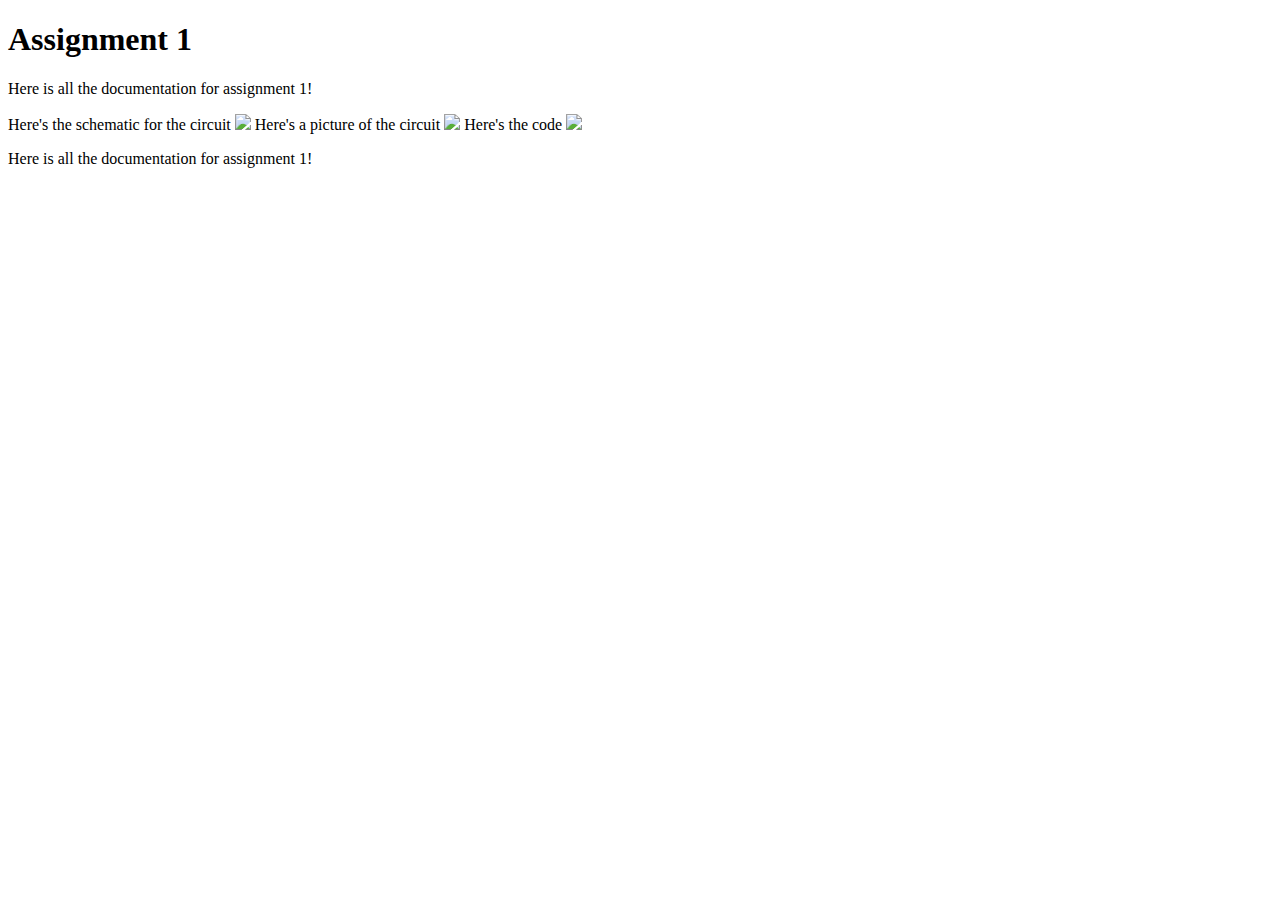
==== assignment1.html @ 21285a25 "Update assignment1.html" ====
<!DOCTYPE html> 
<html> 
    <head> 
        <meta charset="utf-8"> 
        <meta name="viewport" content="width=device-width, maximum-scale=1.0" />

        <title>Jacob Laxton's HCDE 439 Physical Computing Page!</title> 

        <link href="style.css" media="screen" rel="stylesheet" type="text/css" />

    </head> 
    <body> 

        <div class="header">
            <h1>Assignment 1</h1>
        </div>
        
        <p>Here is all the documentation for assignment 1!</p>
        
        <p1>Here's the schematic for the circuit</p1>
        <img src="schematic_screenshot.jpg" width=400></a>

        <p1>Here's a picture of the circuit</p1>
        <img src="circuit.jpg" width=400></a>

        <p1>Here's the code </p1>
        <img src="code.jpg" width=400></a>
        <p>
        Here is all the documentation for assignment 1!
        </p>
        
    </body>
</html>
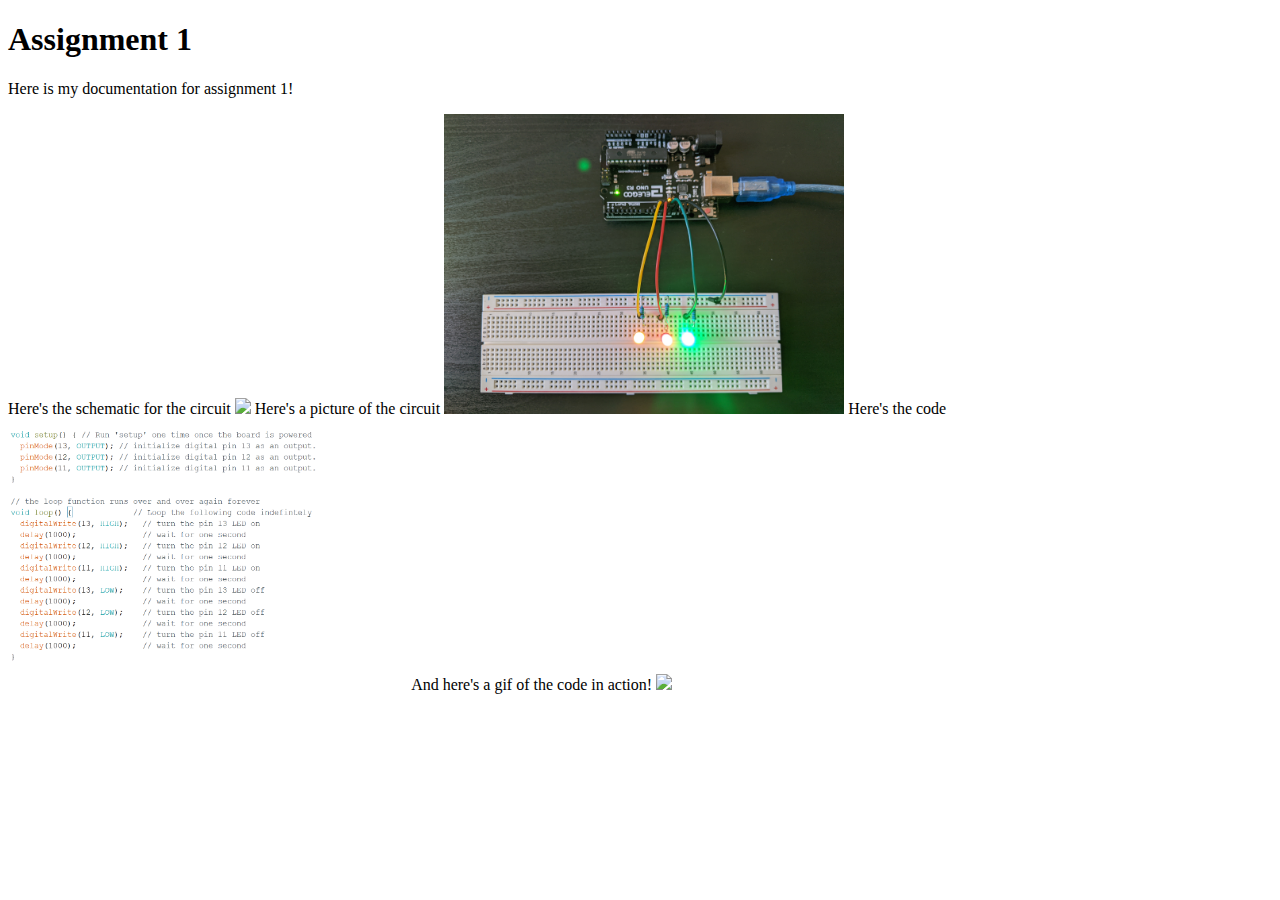
==== commit 44df1ac6: "Update assignment1.html" ====
--- a/assignment1.html
+++ b/assignment1.html
@@ -3,31 +3,28 @@
     <head> 
         <meta charset="utf-8"> 
         <meta name="viewport" content="width=device-width, maximum-scale=1.0" />
-
         <title>Jacob Laxton's HCDE 439 Physical Computing Page!</title> 
-
         <link href="style.css" media="screen" rel="stylesheet" type="text/css" />
-
     </head> 
+    
     <body> 
-
         <div class="header">
             <h1>Assignment 1</h1>
         </div>
         
-        <p>Here is all the documentation for assignment 1!</p>
+        <p>Here is my documentation for assignment 1!</p>
         
         <p1>Here's the schematic for the circuit</p1>
-        <img src="schematic_screenshot.jpg" width=400></a>
+        <img src="schematic.png" width=400></a>
 
         <p1>Here's a picture of the circuit</p1>
-        <img src="circuit.jpg" width=400></a>
+        <img src="StaticCircuit.jpg" width=400></a>
 
         <p1>Here's the code </p1>
-        <img src="code.jpg" width=400></a>
-        <p>
-        Here is all the documentation for assignment 1!
-        </p>
+        <img src="Code.PNG" width=400></a>
         
+        <p1>And here's a gif of the code in action!</p1>
+        <img src="LoopCircuit.gif" width=400></a>        
+
     </body>
 </html>
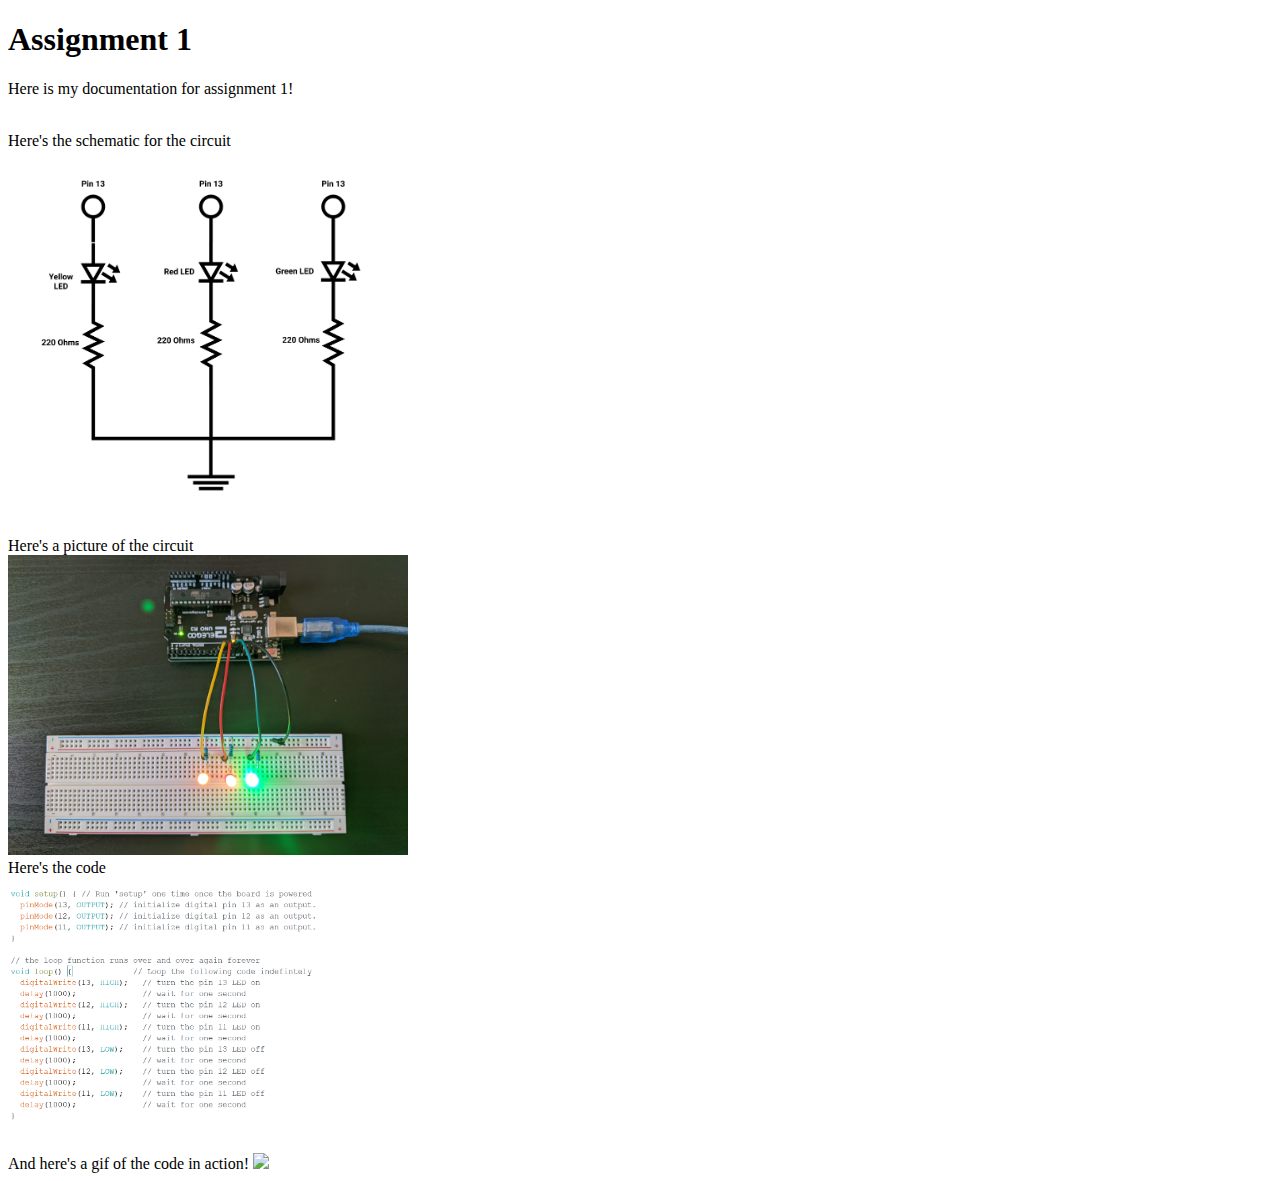
==== commit 2005efbd: "Update assignment1.html" ====
--- a/assignment1.html
+++ b/assignment1.html
@@ -13,15 +13,22 @@
         </div>
         
         <p>Here is my documentation for assignment 1!</p>
+        <br/>
         
         <p1>Here's the schematic for the circuit</p1>
-        <img src="schematic.png" width=400></a>
-
+        <br/>
+        <img src="Schematic.png" width=400></a>
+        <br/>
+    
         <p1>Here's a picture of the circuit</p1>
+        <br/>
         <img src="StaticCircuit.jpg" width=400></a>
+        <br/>
 
         <p1>Here's the code </p1>
+        <br/>
         <img src="Code.PNG" width=400></a>
+        <br/>
         
         <p1>And here's a gif of the code in action!</p1>
         <img src="LoopCircuit.gif" width=400></a>        
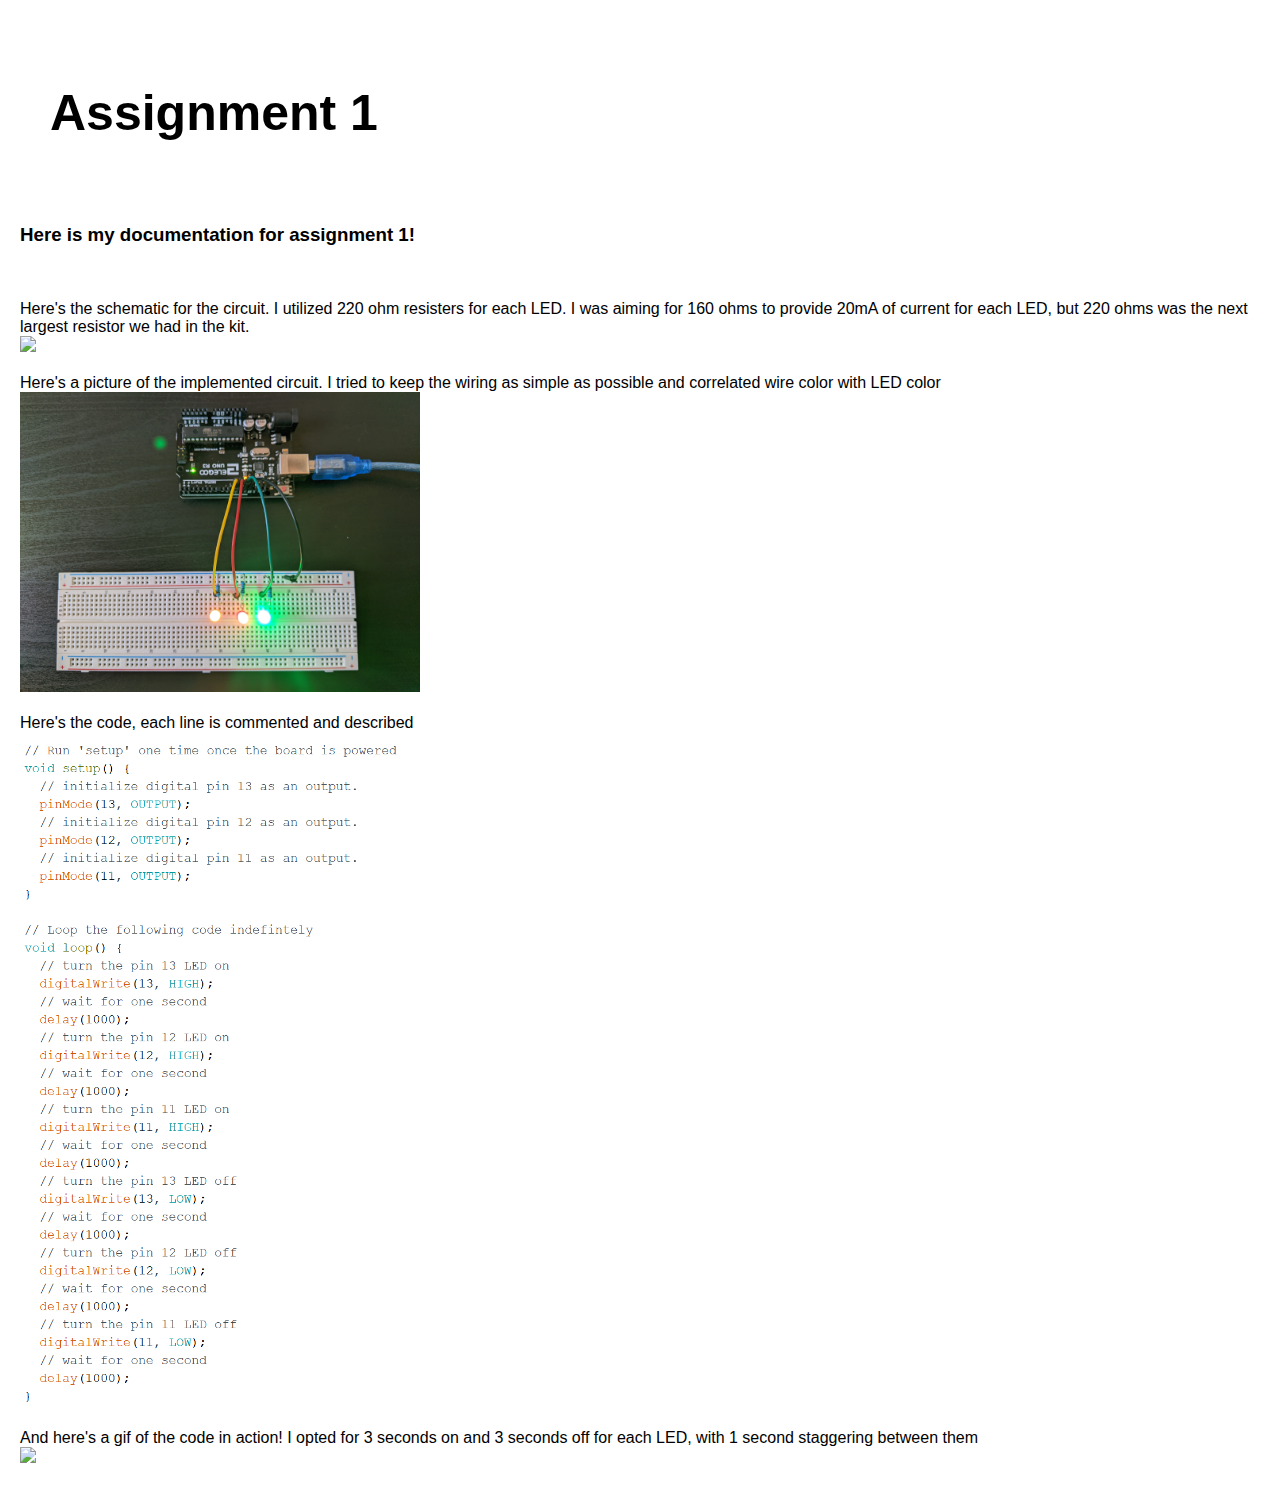
==== commit 815e08ac: "Update assignment1.html" ====
--- a/assignment1.html
+++ b/assignment1.html
@@ -12,25 +12,33 @@
             <h1>Assignment 1</h1>
         </div>
         
-        <p>Here is my documentation for assignment 1!</p>
+        <h3>Here is my documentation for assignment 1!</h3>
+        <br/>
         <br/>
         
-        <p1>Here's the schematic for the circuit</p1>
+        <p1 width="200px">Here's the schematic for the circuit. I utilized 220 ohm resisters for each LED. I was aiming for 160 ohms to provide 20mA of
+            current for each LED, but 220 ohms was the next largest resistor we had in the kit. </p1>
         <br/>
-        <img src="Schematic.png" width=400></a>
+        <img src="Schematic.png" width=800></a>
+        <br/>
         <br/>
     
-        <p1>Here's a picture of the circuit</p1>
+        <p1 width="200px">Here's a picture of the implemented circuit. I tried to keep the wiring as simple as possible and correlated
+            wire color with LED color</p1>
         <br/>
         <img src="StaticCircuit.jpg" width=400></a>
         <br/>
+        <br/>
 
-        <p1>Here's the code </p1>
+        <p1 width="200px">Here's the code, each line is commented and described</p1>
         <br/>
         <img src="Code.PNG" width=400></a>
         <br/>
+        <br/>
         
-        <p1>And here's a gif of the code in action!</p1>
+        <p1 width="200px">And here's a gif of the code in action! I opted for 3 seconds on and 3 seconds off for each LED, with 1 second staggering
+            between them</p1>
+        <br/>
         <img src="LoopCircuit.gif" width=400></a>        
 
     </body>
--- a/style.css
+++ b/style.css
@@ -0,0 +1,71 @@
+
+html, body {
+  padding: 0 0 0 0;
+  margin: 10px;
+  font-family: 'helvetica', 'arial', 'sans';
+}
+
+h1,h2,h3,h4 {
+  font-family: 'helvetica', 'arial', 'sans';
+  }
+
+
+a {
+  color: #000;
+}
+
+.header {
+  background: #fff;
+  color: #000;
+  height: auto;
+  padding: 30px 30px 30px;
+}
+
+.header h1 {
+  font-size: 50px;
+  }
+
+.assignment {
+  font-size: 12px;
+  line-height: 24px;
+  font-family: 'helvetica', 'arial', 'sans';
+  padding: 20px 20px 20px 30px;
+  width: 250px;
+  height: 350px;
+  overflow: hidden;
+  float: left;
+}
+
+.assignment:hover { overflow:auto }
+
+.assignment a {
+    color: #000;
+    text-decoration: none;
+}
+
+.assignment a:hover {
+  background: #F06;
+  color: #F06;
+  text-decoration: none;
+}
+
+.footer {
+    width: 1100px;
+    float: left;
+    padding: 300px 0px 30px 30px;
+}
+
+.widebody {
+    width: 800px;
+    padding: 0px 30px 30px 30px;
+}
+
+.widebody a {
+}
+
+.widebody a:hover {
+  background: #F06;
+  color: #FFF;
+  text-decoration: none;
+}
+
